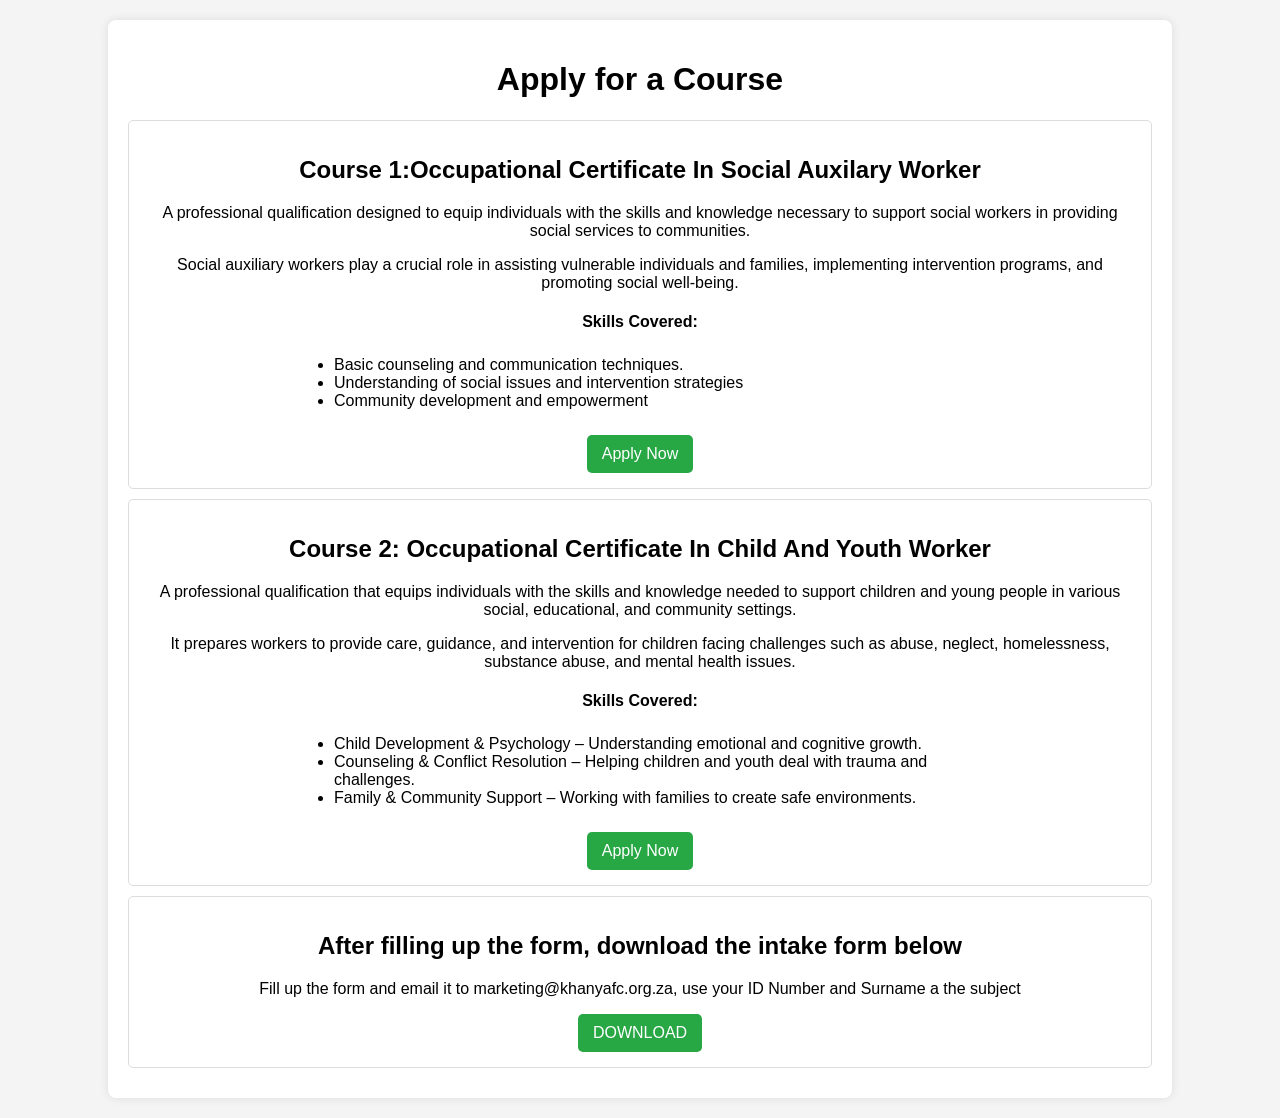
==== apply.html @ 26508cb9 "Update apply.html" ====
<!DOCTYPE html>
<html lang="en">
<head>
    <meta charset="UTF-8">
    <meta name="viewport" content="width=device-width, initial-scale=1.0">
    <link rel="stylesheet" href="styles.css">
    <title>Apply - Course Enrollment</title>
</head>
<body class="apply">
    <div class="container">
        <h1>Apply for a Course</h1>
        
        <div class="course">
            <h2>Course 1:Occupational Certificate In Social Auxilary Worker</h2>
            <p>A professional qualification designed to equip individuals with the skills and knowledge necessary to support social workers in providing social services to communities.</p>
            <p>Social auxiliary workers play a crucial role in assisting vulnerable individuals and families, implementing intervention programs, and promoting social well-being.</p>
            <h4>Skills Covered:</h4>
            <ul>
                <li>Basic counseling and communication techniques.</li>
                <li>Understanding of social issues and intervention strategies</li>
                <li>Community development and empowerment</li>
            </ul>
            <a href="webform.html" target="_blank" class="apply-btn">Apply Now</a>
        </div>

        <div class="course">
            <h2>Course 2: Occupational Certificate In Child And Youth Worker</h2>
            <p>A professional qualification that equips individuals with the skills and knowledge needed to support children and young people in various social, educational, and community settings.</p>
            <p>It prepares workers to provide care, guidance, and intervention for children facing challenges such as abuse, neglect, homelessness, substance abuse, and mental health issues.</p>
            <h4>Skills Covered:</h4>
            <ul>
                <li>Child Development & Psychology – Understanding emotional and cognitive growth.</li>
                <li>Counseling & Conflict Resolution – Helping children and youth deal with trauma and challenges.</li>
                <li>Family & Community Support – Working with families to create safe environments.</li>
            </ul>
            <a href="webform.html" target="_blank" class="apply-btn">Apply Now</a>
        </div>
        <div class="course">
            <h2>After filling up the form, download the intake form below</h2>
            <p>Fill up the form and email it to marketing@khanyafc.org.za, use your ID Number and Surname a the subject</p>
            <a href="https://raw.githubusercontent.com/Alpha10-1/website/blob/main/INTAKE%20FORM.pdf" download class="apply-btn">DOWNLOAD</a>
        </div>
    </div>
</body>
</html>
---- styles.css ----
body {
    font-family: Arial, sans-serif;
    margin: 0;
    padding: 0;
    overflow-x: hidden;
}

header {
    background-color: white;
    color: white;
    padding: 20px;
    display: flex;
    align-items: center;
    justify-content: space-between;
}

header .logo {
    position: absolute;
    top: -5px;
    left: 1px;
    width: 163px;
    height: auto;
}
header h1 {
    margin-left: 144px;
    font-size: 29px;
    color: black;
    bottom: 2px;
}
nav ul {
  list-style: none;
  margin: 0;
  padding: 0;
  display: flex;
  align-items: center; /* Align items vertically */
}

nav ul li {
    margin-left: 30px;

}

nav ul li a {
    color: black;
    text-decoration: none;
    top: 30px;
    font-size: 1.2rem;
}

nav ul li a:hover {
    text-decoration:underline;
    color: red;
}

.burger-menu {
    display: none;
    flex-direction: column;
    cursor: pointer;
}

.burger-menu div {
    width: 25px;
    height: 3px;
    background-color: white;
    margin: 4px;
}

main {
  display: flex;
  flex-direction: column;
  align-items: center;
  overflow-x: hidden;
  scroll-behavior: smooth;
}
main h2{
  font-size: 4rem;
}
main p{
  font-size: 1.2rem;
  line-height: 1.8;

}
main section ul li {
  font-size: 1.2rem;
  line-height: 1;
  margin-bottom: 1rem;
}


.section {
    padding: 40px;
    box-sizing: border-box;
    color: white;
    position: relative;
    background-size: contain; /* Fit image without cropping */
    background-position: center;
    background-repeat: no-repeat;
    transition: opacity 0.5s ease-in-out, visibility 0s linear 0.5s;
    width: 100%;
    min-height: 80vh;
    opacity: 0;
    visibility: hidden;
}
.section {
    background-size: cover; /* Ensures the image fully covers the section */
    background-position: center;
    background-repeat: no-repeat;
    min-height: 80vh; /* Adjust height to fit content */
}
#mission, #vision, #values {
    display: none;
    opacity: 0;
}
#about-us .section.active {
    opacity: 1;
    visibility: visible;
    transition: opacity 0.5s ease-in-out;
}
#intro{
    background-image: url('https://github.com/Alpha10-1/khanya/blob/main/DSC01017.JPG?raw=true');
}
#mission {
    background-image: url('https://github.com/Alpha10-1/khanya/blob/main/DSC00021.JPG?raw=true');
}

#vision {
    background-image: url('https://github.com/Alpha10-1/khanya/blob/main/DSC00663.JPG?raw=true');
}

#values {
    background-image: url('https://github.com/Alpha10-1/khanya/blob/main/DSC00660.JPG?raw=true');
}

#about-us {
    display: flex;
    flex-direction: row;
    width: 100vw;
    overflow: hidden;
    position: relative;
}

#services {
    background-color: black;
    color: white;
    text-align: center;
}

#services h2 {
    text-align: center;
    margin-bottom: 20px;
    text-decoration: underline;
}

#about-us .nav-arrows {
    position: absolute;
    top: 50%;
    left: 0;
    width: 100%;
    display: flex;
    justify-content: space-between;
    transform: translateY(-50%);
    pointer-events: none;
}

.nav-arrows .arrow {
    font-size: 50px;
    color: white;
    cursor: pointer;
    pointer-events: auto;
    user-select: none;
}

.left {
    padding-left: 10px;
}

.right {
    padding-right: 10px;
}

.services-container {
    display: flex;
    flex-wrap: wrap;
    justify-content: space-around;
    padding: 20px;
}


.service-tile {
    width: 45%;
    margin: 10px;
    padding: 15px;
    box-sizing: border-box;
    color: white;
    transition: transform 0.3s ease, background-color 0.3s ease, color 0.3s ease;
}
.service-tile ul li {
  font-size: 1.2rem;
  line-height: 1;
  list-style: none;
  text-align: left;
}
.service-tile h3{
  padding: 0;
  margin: 5px;
  text-decoration: underline;
}

.service-tile:nth-child(1) {
    background-color: #1a1a1a;
}

.service-tile:nth-child(2) {
    background-color: #333333;
}

.service-tile:nth-child(3) {
    background-color: #4d4d4d;
}

.service-tile:nth-child(4) {
    background-color: #666666;
}

.service-tile:hover {
    transform: scale(1.05);
    background-color: #DB0000;
    color: white;
}

#our-staff {
    width: 100%;
    background-color: black;
    text-align: center;
    padding: 25px 10px;
    border-top: 5px solid grey;
}

#our-staff h2 {
    color: white;
    text-align: center;
    margin-bottom: 20px;
    text-decoration: underline;
}


.staff-container {
    display: flex;
    flex-wrap: wrap;
    justify-content: space-between;
}
.staff-member {
    width: 250px;
    margin: 10px;
    padding: 20px;
    color: white;
    line-height: 0.75;
    border: 1px solid #ddd;
    border-radius: 8px;
    transition: transform 0.3s ease, background-color 0.3s ease;
}
.staff-member:nth-child(1){
    background-color: #999999;
    color:#black;
}
.staff-member:nth-child(2){
    background-color: #B2B2B2;
    color:#4d4d4d;
}
.staff-member:nth-child(3){
    background-color: #CCCCCC;
    color: #333333;
}
.staff-member:nth-child(4){
    background-color: #E5E5E5;
    color: #1a1a1a;
}
.staff-member:nth-child(5){
    background-color: #EFEFEF;
    color: black;
}
.staff-member img {
  width: 150px;
  height: 150px;
  object-fit: cover;
  border-radius: 50%;
  margin-bottom: 15px;
}
.staff-member img:hover{
    transform: scale(1.5);
    z-index: 1;
}
.staff-member blockquote{
  line-height: normal;
}
.staff-member p{
  line-height: 20.8px;
}

.staff-member:hover {
    transform: scale(1.05);
    background-color: #DB0000;
    color: white;
}

#contact {
    background-color: black;
    color: white;
    padding: 40px;
    box-sizing: border-box;
    text-align: center;
    width: 100%;
}

#contact h2 {
    margin-bottom: 20px;
}

.contact-info {
    display: flex;
    flex-direction: column;
    align-items: center;

}

.social-media a {
    margin: 0 10px;
    font-size: 50px;
    padding: 60px;
    padding-bottom: 0;
    color: red;
    transition: color 0.3s ease;
}
.social-media a p{
  font-size: 25px;
}
.social-media a:hover {
    color: purple;;
}

.contact-form {
    margin-top: 20px;
    width: 100%;
    max-width: 800px;
}

.contact-form form {
    display: flex;
    flex-direction: column;
}

.contact-form label {
    margin: 10px 0 5px;
}

.contact-form input, .contact-form textarea {
    padding: 10px;
    margin-bottom: 10px;
    border: 1px solid #333;
    background-color: #222;
    color: white;
    border-radius: 5px;
}

.contact-form input::placeholder, .contact-form textarea::placeholder {
    color: #888;
}

.contact-form button {
    padding: 10px;
    background-color: #4CAF50;
    color: white;
    border: none;
    border-radius: 5px;
    cursor: pointer;
}

.contact-form button:hover {
    background-color: #45a049;
}

/* Media query for smartphones and tablets */
@media (max-width: 768px) {
    .contact-info {
        flex-direction: column;
        align-items: center;
    }

    .social-media a {
        font-size: 20px;
        padding: 30px;
    }
}
.apply {
            font-family: Arial, sans-serif;
            margin: 0;
            padding: 0;
            background-color: #f4f4f4;
            text-align: center;
        }
.container {
    width: 80%;
    margin: 20px auto;
    background: white;
    padding: 20px;
    border-radius: 8px;
    box-shadow: 0px 0px 10px rgba(0, 0, 0, 0.1);
}
.course {
    border: 1px solid #ddd;
    padding: 15px;
    margin: 10px 0;
    border-radius: 5px;
}
.apply-btn {
    display: inline-block;
    padding: 10px 15px;
    background: #28a745;
    color: white;
    text-decoration: none;
    border-radius: 5px;
}
.apply-btn:hover {
    background: #218838;
}
.course ul{
    list-style-type: disc;
    list-style-position: outside;
    padding-left: 40px;
    margin: 25px 150px;
}
.course ul li{
    text-align: left;     
}
@media screen and (max-width: 768px) {
    .container {
        width: 90%;
        padding: 15px;
    }

    h1 {
        font-size: 1.8em;
    }

    .course {
        padding: 10px;
    }

    .course h2 {
        font-size: 1.5em;
    }

    .course p {
        font-size: 1em;
    }

    .course ul {
        margin: 15px 20px;
        padding-left: 20px;
    }

    .course ul li {
        font-size: 1em;
    }

    .apply-btn {
        padding: 8px 12px;
        font-size: 1em;
    }
}

@media screen and (max-width: 480px) {
    .container {
        width: 95%;
        padding: 10px;
    }

    h1 {
        font-size: 1.5em;
    }

    .course h2 {
        font-size: 1.2em;
    }

    .course p {
        font-size: 0.9em;
    }

    .course ul {
        margin: 10px 15px;
        padding-left: 15px;
    }

    .course ul li {
        font-size: 0.9em;
    }

    .apply-btn {
        padding: 6px 10px;
        font-size: 0.9em;
    }
}
/* Media query for smartphones and tablets */
@media (max-width: 768px) {
    nav ul {
        display: none;
        flex-direction: column;
        background-color: #4CAF50;
        position: absolute;
        top: 60px;
        right: 20px;
        width: 150px;
        border-radius: 5px;
    }

    nav ul.show {
        display: flex;
    }

    .burger-menu {
        display: flex;
    }

    header h1 {
        flex: 1;
        text-align: left;
    }

    nav {
        flex: 1;
        justify-content: flex-end;
    }

    .service-tile {
        width: 90%;
    }

    .staff-member {
        width: 90%;
    }
}
body {
    font-family: Arial, sans-serif;
    margin: 0;
    padding: 0;
    overflow-x: hidden;
}

/* Responsive Design */
@media screen and (max-width: 768px) {
    header {
        flex-direction: column;
        align-items: center;
        text-align: center;
        padding: 15px;
    }

    header .logo {
        width: 120px; /* Adjust logo size */
        height: auto;
        position: static;
        margin-bottom: 10px;
    }

    header h1 {
        font-size: 24px;
        margin-left: 0;
    }

    nav ul {
        flex-direction: column;
        text-align: center;
        padding: 0;
    }

    nav ul li {
        display: block;
        margin: 10px 0;
    }

    .container {
        width: 90%;
        padding: 10px;
    }

    h1, h2, h3 {
        font-size: 1.5em;
    }

    p {
        font-size: 1em;
    }

    .content {
        padding: 15px;
        text-align: center;
    }

    .content img {
        max-width: 100%;
        height: auto;
        display: block;
        margin: 10px auto;
    }

    .button {
        padding: 8px 12px;
        font-size: 1em;
    }
}

@media screen and (max-width: 480px) {
    header {
        padding: 10px;
    }

    header .logo {
        width: 100px;
    }

    header h1 {
        font-size: 20px;
    }

    .container {
        width: 95%;
        padding: 5px;
    }

    h1, h2, h3 {
        font-size: 1.3em;
    }

    p {
        font-size: 0.9em;
    }

    .content img {
        width: 90%;
        max-width: 300px;
    }

    .button {
        padding: 6px 10px;
        font-size: 0.9em;
    }
}

@media screen and (max-width: 1024px) {
    .service-tile {
        width: 48%; /* Adjusting to fit two tiles side-by-side */
    }
}

/* For screens between 768px - 900px (Smaller tablets) */
@media screen and (max-width: 900px) {
    .service-tile {
        width: 47%; /* Keeps at least 2 tiles per row */
    }
}

/* For mobile screens */
@media screen and (max-width: 768px) {
    #about-us h2{
        font-size: 1.8em;
    }
    #about-us p{
        font-size: 1em;
    }
    #about-us #vision h2{
        font-size: 2em;
    }
    #about-us #vision p{
        font-size: 1.2em;
    }
    .services-container {
        justify-content: space-between;
    }

    .service-tile {
        width: 90%; /* Stacks in smaller screens but maintains readability */
    }

    #services h2 {
        font-size: 1.8em;
    }

    .service-tile h3 {
        font-size: 1.4em;
    }

    .service-tile ul li {
        font-size: 1rem;
    }
}

/* For very small screens (phones) */
@media screen and (max-width: 480px) {
    #about-us h2{
        font-size: 1.5em;
    }
    #about-us p{
        font-size: 0.9em;
    }
    #about-us #vision h2{
        font-size: 1.7em;
    }
    #about-us #vision p{
        font-size: 1.1em;
    }
    .service-tile {
        width: 100%; /* Full width on very small devices */
    }

    #services h2 {
        font-size: 1.5em;
    }

    .service-tile h3 {
        font-size: 1.2em;
    }

    .service-tile ul li {
        font-size: 0.9rem;
    }
}
/* Responsive Design */
@media screen and (max-width: 1024px) {
    #about-us h2{
        font-size: 1.8em;
    }
    #about-us p{
        font-size: 1em;
    }
    #about-us #vision h2{
        font-size: 2em;
    }
    #about-us #vision p{
        font-size: 1.2em;
    }
    .staff-container {
        justify-content: center;
    }

    .staff-member {
        width: 200px; /* Reduce width slightly for better fit */
    }

    #our-staff h2 {
        font-size: 1.8em;
    }

    .staff-member h3 {
        font-size: 1.4em;
    }

    .staff-member p, .staff-member blockquote {
        font-size: 1em;
    }
}

/* For screens between 768px - 900px (Tablets) */
@media screen and (max-width: 900px) {
    .staff-member {
        width: 45%; /* Keeps at least 2 staff cards inline */
        padding: 15px;
    }

    .staff-container {
        gap: 15px;
    }
}

/* For mobile screens */
@media screen and (max-width: 768px) {
    #about-us h2{
        font-size: 1.6em;
    }
    #about-us p{
        font-size: 0.95em;
    }
    #about-us #vision h2{
        font-size: 1.8em;
    }
    #about-us #vision p{
        font-size: 1.15em;
    }
    .staff-container {
        flex-direction: column;
        align-items: center;
    }

    .staff-member {
        width: 80%; /* Ensures they stack but remain readable */
    }

    #our-staff h2 {
        font-size: 1.6em;
    }

    .staff-member h3 {
        font-size: 1.3em;
    }

    .staff-member p, .staff-member blockquote {
        font-size: 0.95em;
    }
}

/* For very small screens (phones) */
@media screen and (max-width: 480px) {
    #about-us h2{
        font-size: 1.4em;
    }
    #about-us p{
        font-size: 0.9em;
    }
    #about-us #vision h2{
        font-size: 1.6em;
    }
    #about-us #vision p{
        font-size: 1.1em;
    }
    .staff-member {
        width: 75%; /* Full width for small screens */
        padding: 10px;
    }

    #our-staff h2 {
        font-size: 1.4em;
    }

    .staff-member h3 {
        font-size: 1.2em;
    }

    .staff-member p, .staff-member blockquote {
        font-size: 0.9em;
    }
}
/* Adjust layout for tablets */
@media screen and (max-width: 1024px) {
    .social-media {
        display: flex;
        flex-wrap: nowrap;
        justify-content: center;
        gap: 10px;
    }

    .social-media a {
        font-size: 30px;
        padding: 20px; /* Reduce padding */
    }

    .contact-form {
        width: 100%;
        max-width: 400px;
    }

    .contact-form input, .contact-form textarea {
        font-size: 0.9em;
        padding: 8px;
    }

    .contact-form button {
        font-size: 0.9em;
        padding: 8px;
    }
}
@media (max-width: 479px) {
    #intro {
        height: 150px;; /* Adjust as needed */
        padding: 20px; /* Reduce padding */
    }
    .section{
        height: 40%;
    }
    #about-us{
        height: 50%;
    }
}
@media (max-width: 767px) {
    .section{
        height: 40%;
    }
    #about-us{
        height: 50%;
    }
}
@media (max-width: 1023px) {
    .section{
        height: 40%;
    }
    #about-us{
        height: 50%;
    }
}
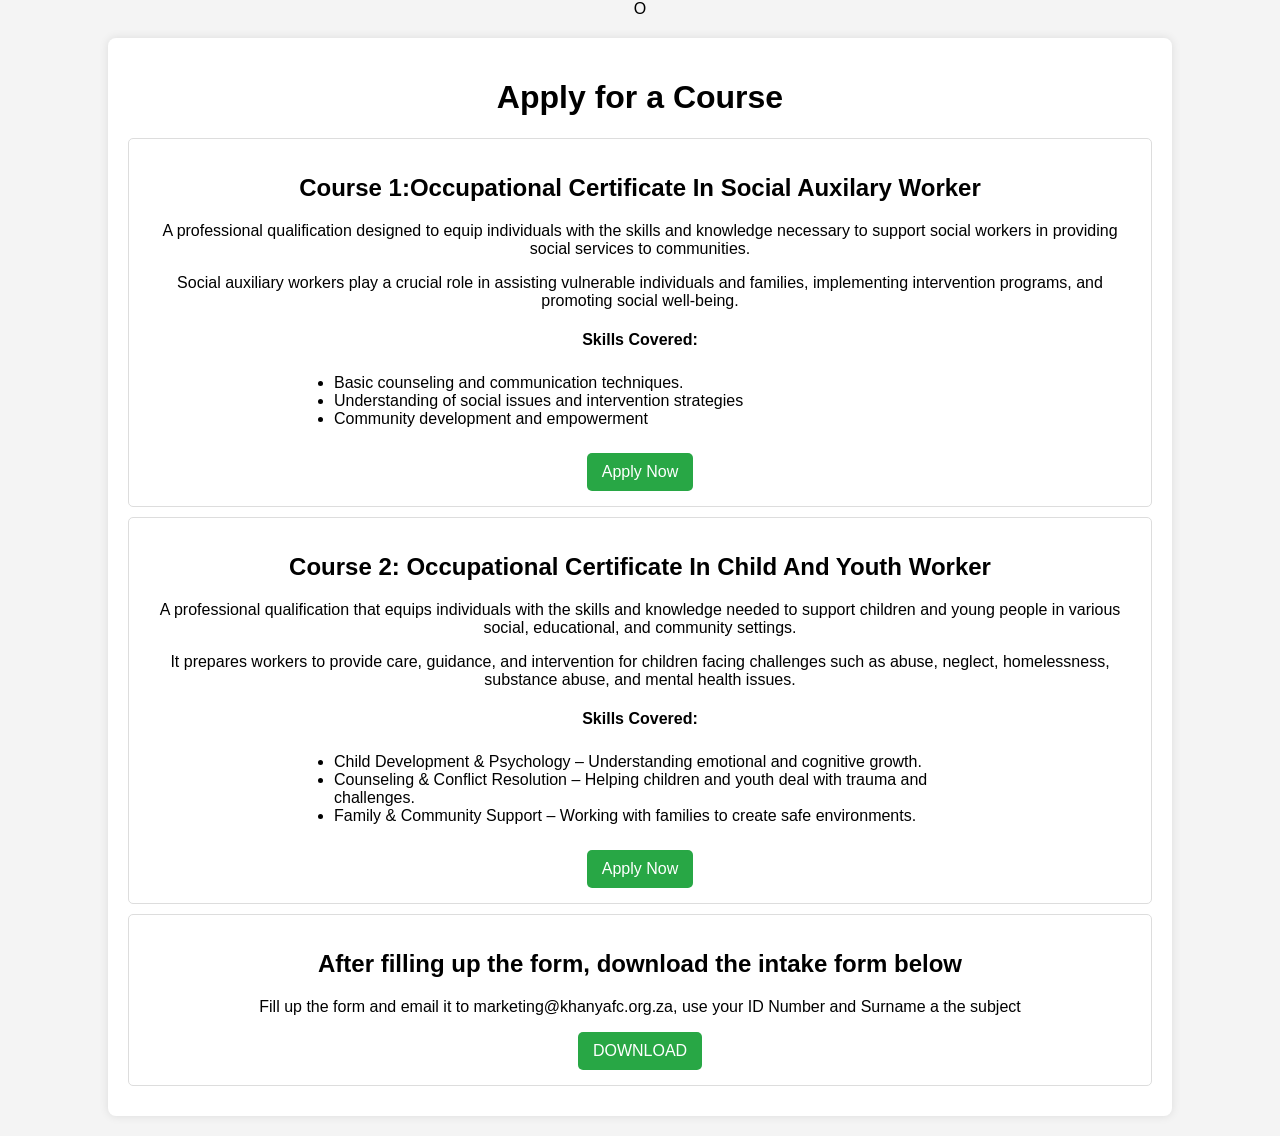
==== commit 7f2bc75c: "Update apply.html" ====
--- a/apply.html
+++ b/apply.html
@@ -1,4 +1,4 @@
-<!DOCTYPE html>
+O<!DOCTYPE html>
 <html lang="en">
 <head>
     <meta charset="UTF-8">
@@ -38,7 +38,7 @@
         <div class="course">
             <h2>After filling up the form, download the intake form below</h2>
             <p>Fill up the form and email it to marketing@khanyafc.org.za, use your ID Number and Surname a the subject</p>
-            <a href="https://raw.githubusercontent.com/Alpha10-1/website/blob/main/INTAKE%20FORM.pdf" download class="apply-btn">DOWNLOAD</a>
+            <a href="https://raw.githubusercontent.com/Alpha10-1/website/REPO/main/INTAKE%20FORM.pdf" download class="apply-btn">DOWNLOAD</a>
         </div>
     </div>
 </body>
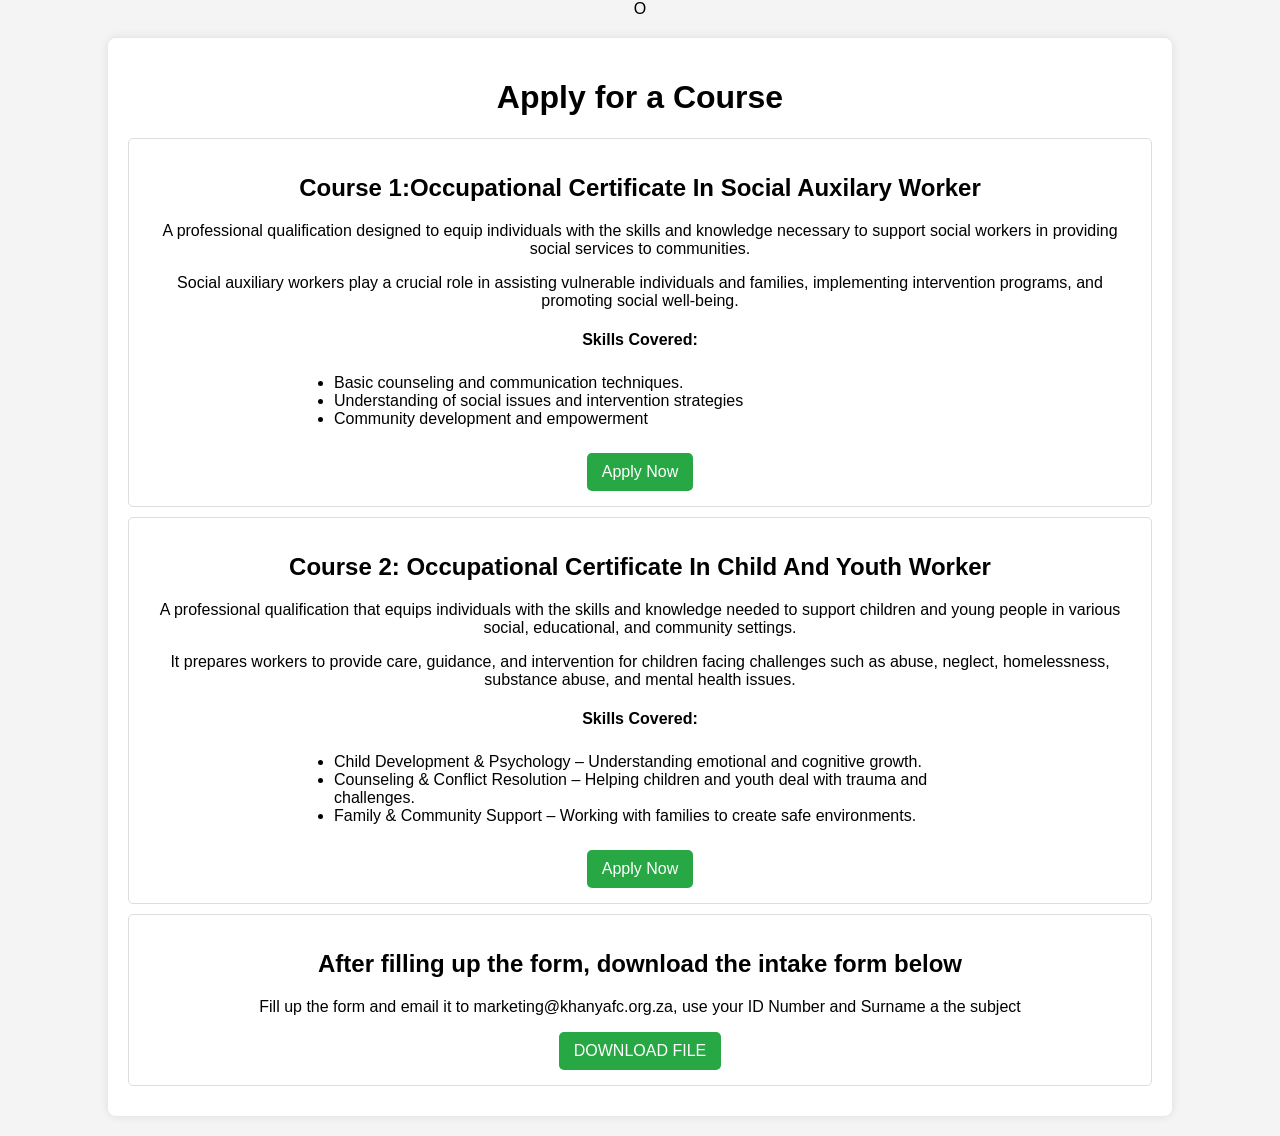
==== commit 6dad524e: "Update apply.html" ====
--- a/apply.html
+++ b/apply.html
@@ -38,7 +38,20 @@
         <div class="course">
             <h2>After filling up the form, download the intake form below</h2>
             <p>Fill up the form and email it to marketing@khanyafc.org.za, use your ID Number and Surname a the subject</p>
-            <a href="https://raw.githubusercontent.com/Alpha10-1/website/REPO/main/INTAKE%20FORM.pdf" download class="apply-btn">DOWNLOAD</a>
+            <a id="download-link" href="https://drive.google.com/uc?export=download&id=1A2B3C4D5E6F7G8H9I0J" class="apply-btn">DOWNLOAD FILE</a>
+
+            <script>
+            document.getElementById("download-link").addEventListener("click", function(event) {
+                event.preventDefault();
+                var url = this.href;
+                var link = document.createElement("a");
+                link.href = url;
+                link.setAttribute("download", "YourFileName.ext"); 
+                document.body.appendChild(link);
+                link.click();
+                document.body.removeChild(link);
+            });
+            </script>
         </div>
     </div>
 </body>
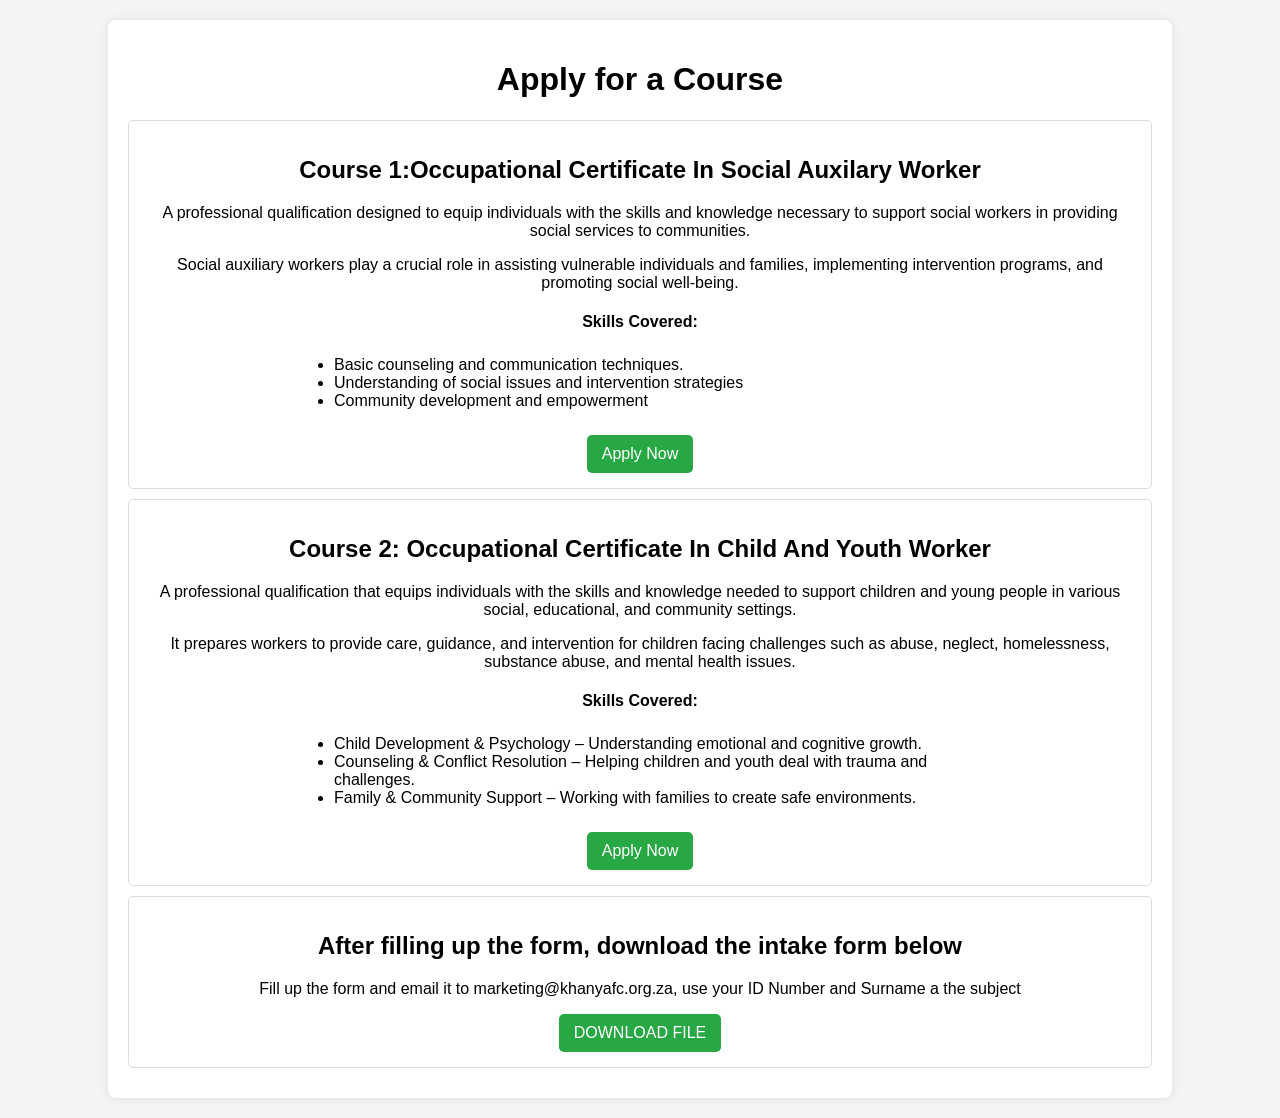
==== commit 64b7e188: "Update apply.html" ====
--- a/apply.html
+++ b/apply.html
@@ -1,4 +1,4 @@
-O<!DOCTYPE html>
+<!DOCTYPE html>
 <html lang="en">
 <head>
     <meta charset="UTF-8">
@@ -38,7 +38,7 @@
         <div class="course">
             <h2>After filling up the form, download the intake form below</h2>
             <p>Fill up the form and email it to marketing@khanyafc.org.za, use your ID Number and Surname a the subject</p>
-            <a id="download-link" href="https://drive.google.com/uc?export=download&id=1A2B3C4D5E6F7G8H9I0J" class="apply-btn">DOWNLOAD FILE</a>
+            <a id="download-link" href="https://drive.google.com/file/uc?export=download&id=1XACnUMYRSygoTpsXDN4m8M5f6JieS54A" class="apply-btn">DOWNLOAD FILE</a>
 
             <script>
             document.getElementById("download-link").addEventListener("click", function(event) {
@@ -46,7 +46,7 @@
                 var url = this.href;
                 var link = document.createElement("a");
                 link.href = url;
-                link.setAttribute("download", "YourFileName.ext"); 
+                link.setAttribute("download", "INTAKE FORM.pdf"); 
                 document.body.appendChild(link);
                 link.click();
                 document.body.removeChild(link);
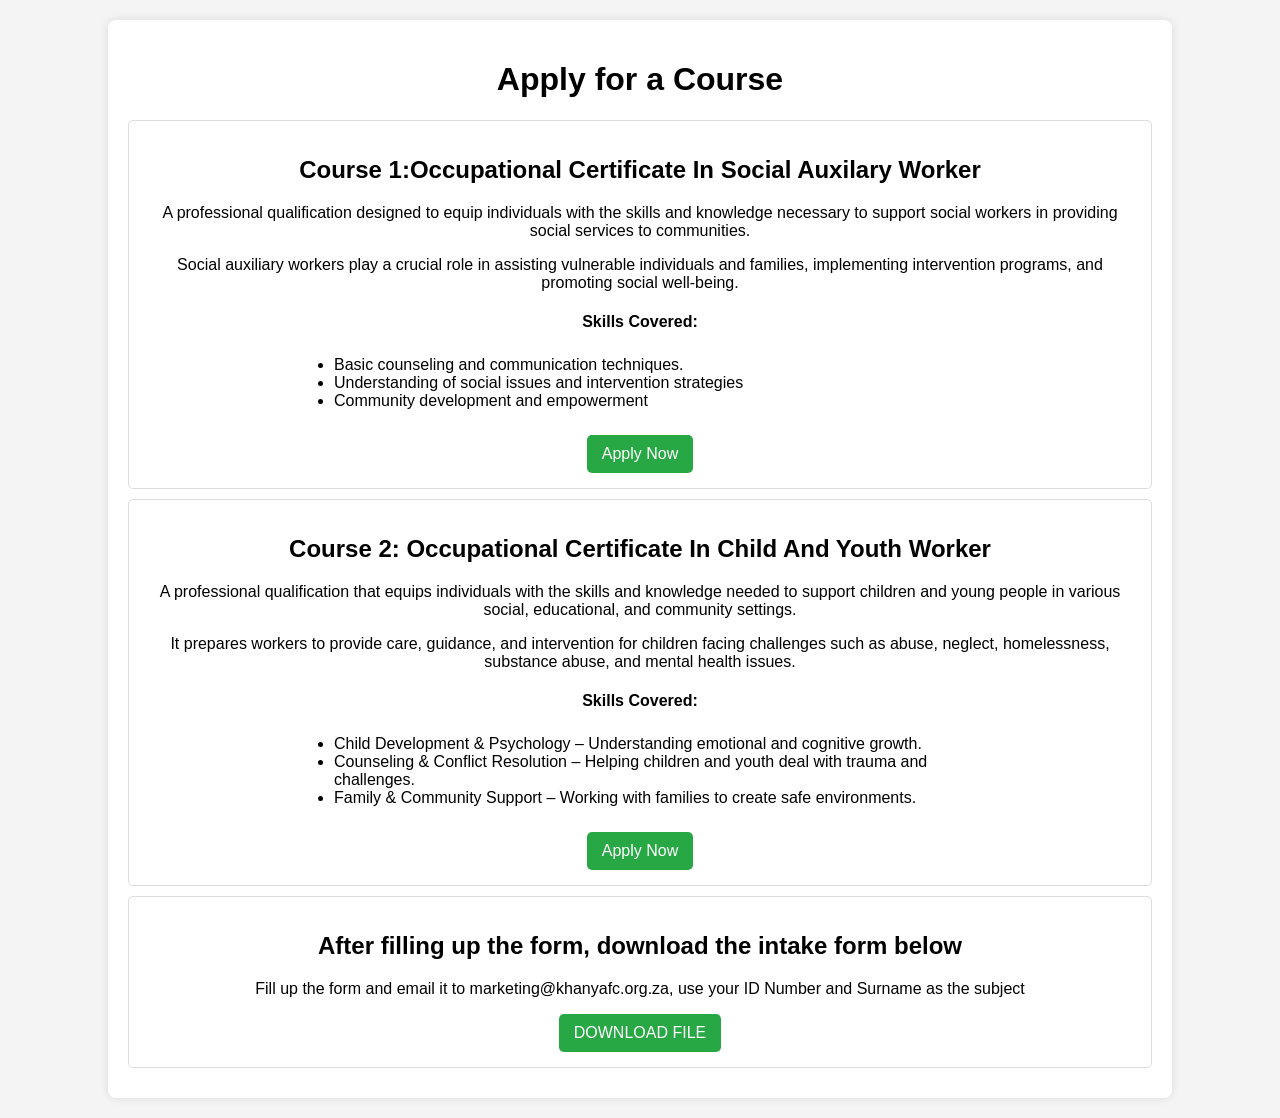
==== commit c18bdf6a: "Update apply.html" ====
--- a/apply.html
+++ b/apply.html
@@ -37,21 +37,10 @@
         </div>
         <div class="course">
             <h2>After filling up the form, download the intake form below</h2>
-            <p>Fill up the form and email it to marketing@khanyafc.org.za, use your ID Number and Surname a the subject</p>
-            <a id="download-link" href="https://drive.google.com/file/uc?export=download&id=1XACnUMYRSygoTpsXDN4m8M5f6JieS54A" class="apply-btn">DOWNLOAD FILE</a>
-
-            <script>
-            document.getElementById("download-link").addEventListener("click", function(event) {
-                event.preventDefault();
-                var url = this.href;
-                var link = document.createElement("a");
-                link.href = url;
-                link.setAttribute("download", "INTAKE FORM.pdf"); 
-                document.body.appendChild(link);
-                link.click();
-                document.body.removeChild(link);
-            });
-            </script>
+            <p>Fill up the form and email it to marketing@khanyafc.org.za, use your ID Number and Surname as the subject</p>
+            <a href="https://drive.google.com/uc?export=download&id=1XACnUMYRSygoTpsXDN4m8M5f6JieS54A" class="apply-btn">
+                DOWNLOAD FILE
+            </a>
         </div>
     </div>
 </body>
